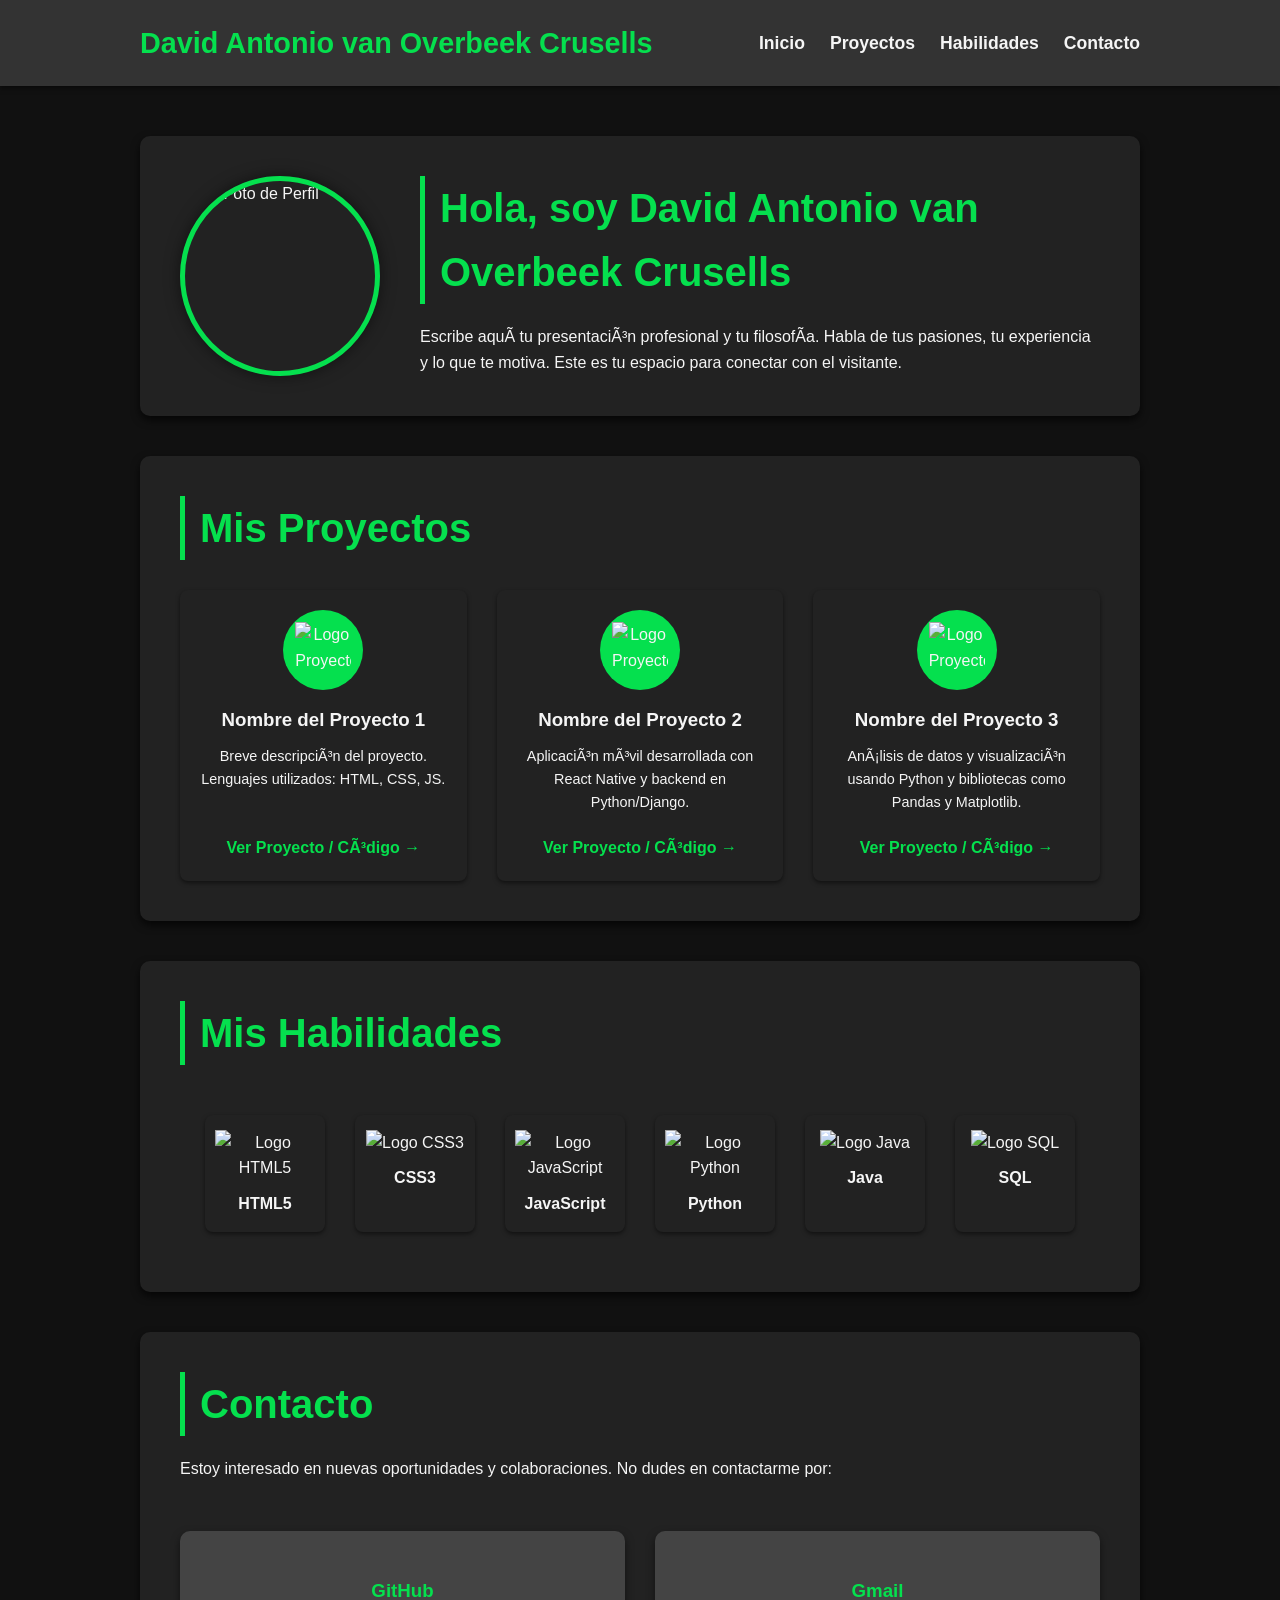
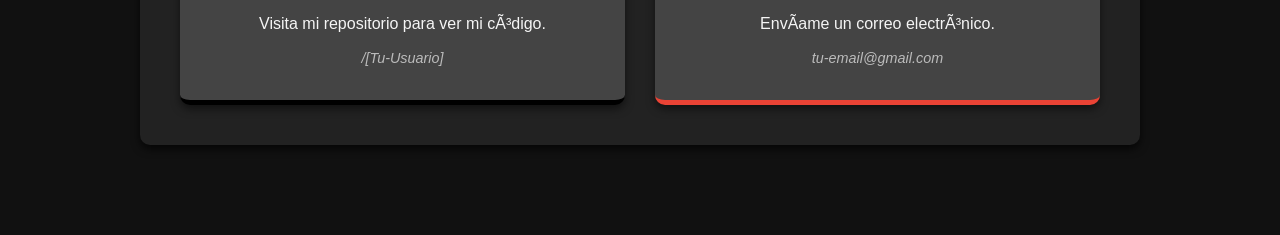
==== portfolio/portfolio.html @ e0b7dfbd "reestructuraion" ====
<!DOCTYPE html>
<html lang="es">
<head>
    <meta charset="UTF-F-8">
    <meta name="viewport" content="width=device-width, initial-scale=1.0">
    <title>David van Overbeek Crusells</title>
    <link rel="stylesheet" href="styles.css">
    <script src="main.js" defer></script> 
</head>
<body>

    <header>
        <nav>
            <h1>David Antonio van Overbeek Crusells</h1>
            
            <button id="menu-toggle" aria-label="Abrir menú">
                <i class="fas fa-bars"></i>
            </button>
            
            <ul id="nav-list">
                <li><a href="#home" class="nav-link">Inicio</a></li>
                <li><a href="#works" class="nav-link">Proyectos</a></li>
                <li><a href="#skills" class="nav-link">Habilidades</a></li>
                <li><a href="#contact" class="nav-link">Contacto</a></li>
            </ul>
        </nav>
    </header>

    <main>
        <section id="home" class="content-box">
            <div class="intro-content">
                <div class="profile-picture">
                    <img src="img/tu-foto.jpg" alt="Tu Foto de Perfil">
                </div>
                <div>
                    <h2>Hola, soy David Antonio van Overbeek Crusells</h2>
                    <p>Escribe aquí tu presentación profesional y tu filosofía. Habla de tus pasiones, tu experiencia y lo que te motiva. Este es tu espacio para conectar con el visitante.</p>
                </div>
            </div>
        </section>

        <section id="works" class="content-box">
            <h2>Mis Proyectos</h2>
            
            <div class="project-grid">
                <div class="project-card">
                    <div class="project-logo"><img src="img/logo-proyecto1.svg" alt="Logo Proyecto 1"></div>
                    <h3>Nombre del Proyecto 1</h3>
                    <p>Breve descripción del proyecto. Lenguajes utilizados: HTML, CSS, JS.</p>
                    <a href="https://link-a-tu-proyecto1.com" target="_blank" class="project-link">Ver Proyecto / Código &rarr;</a>
                </div>
                
                <div class="project-card">
                    <div class="project-logo"><img src="img/logo-proyecto2.svg" alt="Logo Proyecto 2"></div>
                    <h3>Nombre del Proyecto 2</h3>
                    <p>Aplicación móvil desarrollada con React Native y backend en Python/Django.</p>
                    <a href="https://link-a-tu-proyecto2.com" target="_blank" class="project-link">Ver Proyecto / Código &rarr;</a>
                </div>

                <div class="project-card">
                    <div class="project-logo"><img src="img/logo-proyecto3.svg" alt="Logo Proyecto 3"></div>
                    <h3>Nombre del Proyecto 3</h3>
                    <p>Análisis de datos y visualización usando Python y bibliotecas como Pandas y Matplotlib.</p>
                    <a href="https://link-a-tu-proyecto3.com" target="_blank" class="project-link">Ver Proyecto / Código &rarr;</a>
                </div>
            </div>
        </section>

        <section id="skills" class="content-box">
            <h2>Mis Habilidades</h2>
            
            <div class="skills-grid">
                <div class="skill-card"><img src="file:///C:/Users/Usuario/Downloads/html-5-svgrepo-com.svg" alt="Logo HTML5"><p>HTML5</p></div>
                <div class="skill-card"><img src="file:///C:/Users/Usuario/Downloads/css-3-svgrepo-com.svg" alt="Logo CSS3"><p>CSS3</p></div>
                <div class="skill-card"><img src="file:///C:/Users/Usuario/Downloads/javascript-logo-svgrepo-com.svg" alt="Logo JavaScript"><p>JavaScript</p></div>
                <div class="skill-card"><img src="file:///C:/Users/Usuario/Downloads/python-svgrepo-com.svg" alt="Logo Python"><p>Python</p></div>
                <div class="skill-card"><img src="file:///C:/Users/Usuario/Downloads/java-svgrepo-com.svg" alt="Logo Java"><p>Java</p></div>
                <div class="skill-card"><img src="file:///C:/Users/Usuario/Downloads/database-svgrepo-com.svg" alt="Logo SQL"><p>SQL</p></div>
            </div>
        </section>

        <section id="contact" class="content-box">
            <h2>Contacto</h2>
            <p>Estoy interesado en nuevas oportunidades y colaboraciones. No dudes en contactarme por:</p>
            
            <div class="contact-cards-grid">
                <a href="https://github.com/[Tu-Usuario]" target="_blank" class="contact-card github">
                    <i class="fas fa-github"></i> 
                    <h3>GitHub</h3>
                    <p>Visita mi repositorio para ver mi código.</p>
                    <span>/[Tu-Usuario]</span>
                </a>
                
                <a href="mailto:tu-email@gmail.com" class="contact-card gmail">
                    <i class="fas fa-envelope"></i> 
                    <h3>Gmail</h3>
                    <p>Envíame un correo electrónico.</p>
                    <span>tu-email@gmail.com</span>
                </a>
            </div>
        </section>
    </main>
</body>
</html>
---- portfolio/styles.css ----
/* ------------------------------------ */
/* Base y Tipografía */
/* ------------------------------------ */
*{
   margin: 0;
    padding: 0;
    box-sizing: border-box;
    scroll-behavior: smooth; /* Desplazamiento suave al hacer clic en enlaces */
}



body {
    /* Fondo básico de color gris oscuro */
    background-color: #111111; 
    font-family: 'Segoe UI', Tahoma, Geneva, Verdana, sans-serif;
    color: #f5f5f5; /* Color de texto claro */
    line-height: 1.6;
}

/* ------------------------------------ */
/* Estilos de Navegación */
/* ------------------------------------ */

header {
    background-color: #333333; /* Un gris ligeramente más claro para la cabecera */
    padding: 20px 50px;
    position: sticky;
    top: 0;
    z-index: 100; /* Aseguramos que el header esté por encima de todo */
    box-shadow: 0 2px 5px rgba(0, 0, 0, 0.5);
}

nav {
    display: flex;
    justify-content: space-between;
    align-items: center;
    max-width: 1000px;
    margin: 0 auto;
}

nav h1 {
    font-size: 1.8em;
    color: #05e04e; /* Color de acento */
}

/* Botón de menú de hamburguesa (oculto por defecto en desktop) */
#menu-toggle {
    display: none; 
    background: none;
    border: none;
    color: #05e04e;
    font-size: 1.8em;
    cursor: pointer;
}

nav ul {
    list-style: none;
    display: flex; /* En desktop, es una fila */
}

nav ul li {
    margin-left: 25px;
}

nav ul li a {
    color: #f5f5f5;
    text-decoration: none;
    font-weight: bold;
    font-size: 1.1em;
    transition: color 0.3s;
}

nav ul li a:hover {
    color: #05e04e; 
}

/* ------------------------------------ */
/* Formato de Cajas (Apartados) */
/* ------------------------------------ */

main {
    padding: 50px 20px;
    display: flex;
    flex-direction: column;
    align-items: center; /* Centra las cajas horizontalmente */
}

.content-box {
    /* Define la caja principal del apartado */
    width: 90%; 
    max-width: 1000px; 
    margin-bottom: 40px;
    padding: 40px;
    
    /* Estilos de la caja */
    background-color: #222222; /* Fondo oscuro para la caja */
    border-radius: 10px;
    box-shadow: 0 4px 8px rgba(0, 0, 0, 0.7); /* Sombra para darle profundidad */
    transition: transform 0.3s;
}

.content-box:hover {
    transform: translateY(-5px); /* Pequeño efecto al pasar el ratón */
}

.content-box h2 {
    font-size: 2.5em;
    margin-bottom: 20px;
    border-left: 5px solid #05e04e;
    padding-left: 15px;
    color: #05e04e;
}

/* ------------------------------------ */
/* Estilos para la sección de Inicio (Presentación con imagen) */
/* ------------------------------------ */

.intro-content {
    display: flex;
    align-items: center; /* Alinea verticalmente la imagen y el texto */
    gap: 40px; /* Espacio entre la imagen y el texto */
}

.profile-picture {
    flex-shrink: 0; /* Evita que la imagen se encoja */
    width: 200px;
    height: 200px;
    border-radius: 50%; /* Forma circular */
    overflow: hidden; 
    border: 5px solid #05e04e; /* Borde de color de acento */
    box-shadow: 0 0 15px rgba(0, 0, 0, 0.5);
}

.profile-picture img {
    width: 100%;
    height: 100%;
    object-fit: cover; 
    display: block; 
}

/* ------------------------------------ */
/* Estilos de Proyectos (works) */
/* ------------------------------------ */

.project-grid {
    display: grid;
    /* Muestra 3 columnas en pantallas grandes, ajustando automáticamente (responsive) */
    grid-template-columns: repeat(auto-fit, minmax(280px, 1fr)); 
    gap: 30px; 
    margin-top: 30px;
}

.project-card {
    background-color: #222222; 
    padding: 20px;
    border-radius: 8px;
    display: flex;
    flex-direction: column;
    text-align: center;
    box-shadow: 0 2px 4px rgba(0, 0, 0, 0.5);
}

.project-logo {
    width: 80px;
    height: 80px;
    margin: 0 auto 15px;
    background-color: #05e04e; 
    border-radius: 50%;
    overflow: hidden;
    display: flex;
    align-items: center;
    justify-content: center;
}

.project-logo img {
    width: 70%;
    height: 70%;
    object-fit: contain;
}

.project-card h3 {
    color: #f5f5f5;
    margin-bottom: 10px;
}

.project-card p {
    font-size: 0.9em;
    flex-grow: 1; 
    margin-bottom: 15px;
}

.project-link {
    color: #05e04e;
    text-decoration: none;
    font-weight: bold;
    display: inline-block;
    padding-top: 5px;
    border-top: 1px solid #222222;
    transition: color 0.3s;
}

.project-link:hover {
    color: #05e04e; 
}

/* ------------------------------------ */
/* Estilos de Habilidades (skills) */
/* ------------------------------------ */

.skills-grid {
    display: flex;
    flex-wrap: wrap; 
    justify-content: center; 
    gap: 30px;
    margin-top: 30px;
    padding: 20px 0;
}

.skill-card {
    width: 120px; /* Ancho fijo para cada tarjeta de habilidad */
    text-align: center;
    padding: 15px 10px;
    background-color: #222222;
    border-radius: 8px;
    box-shadow: 0 2px 4px rgba(0, 0, 0, 0.5);
    transition: transform 0.3s, background-color 0.3s;
}

.skill-card:hover {
    transform: scale(1.05);
    background-color: #05e04e; /* Resalta la tarjeta al pasar el ratón */
    color: #212121;
}

.skill-card img {
    width: 60px; /* Tamaño del logo */
    height: 60px;
    margin-bottom: 10px;
}

.skill-card p {
    margin: 0;
    font-weight: bold;
    font-size: 1em;
}

.skill-card:hover p {
    color: #212121; /* Cambia el color del texto al pasar el ratón */
}

/* ------------------------------------ */
/* Estilos de Contacto (contact) */
/* ------------------------------------ */

.contact-cards-grid {
    display: grid;
    /* Dos columnas, se apilan en pantallas pequeñas */
    grid-template-columns: repeat(auto-fit, minmax(280px, 1fr)); 
    gap: 30px;
    margin-top: 30px;
    padding-top: 20px;
}

.contact-card {
    display: flex;
    flex-direction: column;
    align-items: center;
    text-align: center;
    padding: 30px;
    border-radius: 10px;
    text-decoration: none; 
    color: #f5f5f5;
    box-shadow: 0 4px 8px rgba(0, 0, 0, 0.5);
    transition: transform 0.3s, background-color 0.3s;
}

/* Estilos específicos para GitHub */
.contact-card.github {
    background-color: #444444; 
    border-bottom: 5px solid #000; 
}

/* Estilos específicos para Gmail */
.contact-card.gmail {
    background-color: #444444; 
    border-bottom: 5px solid #EA4335; 
}

/* Efecto hover */
.contact-card:hover {
    transform: translateY(-5px);
    background-color: #555555;
}

/* Iconos de las tarjetas */
.contact-card i {
    font-size: 3em;
    margin-bottom: 15px;
}

.contact-card.github i {
    color: #000; 
}
.contact-card.gmail i {
    color: #EA4335; 
}

.contact-card h3 {
    margin-bottom: 5px;
    color: #05e04e;
}

.contact-card span {
    font-size: 0.9em;
    font-style: italic;
    color: #bbb;
    margin-top: 10px;
}

/* ------------------------------------ */
/* MEDIA QUERIES (RESPONSIVE DESIGN) */
/* ------------------------------------ */

/* 1. TABLET (Máximo 768px de ancho) */
@media (max-width: 768px) {
    
    /* Adaptación del layout general */
    header {
        padding: 20px 30px;
    }
    
    .content-box {
        padding: 30px 20px;
        margin-bottom: 30px;
    }
    
    .content-box h2 {
        font-size: 2em; /* Ajuste para títulos en tablet */
    }

    /* Adaptación de la imagen de presentación */
    .intro-content {
        flex-direction: column; /* Apila la imagen y el texto */
        text-align: center;
        gap: 20px;
    }

    .profile-picture {
        width: 150px;
        height: 150px;
        margin-bottom: 10px; 
    }

    /* Adaptación de las cuadrículas: 2 columnas */
    .project-grid {
        grid-template-columns: repeat(auto-fit, minmax(250px, 1fr));
        gap: 20px;
    }
}

/* 2. MÓVIL (Máximo 600px de ancho) */
@media (max-width: 600px) {
    
    header {
        padding: 15px 20px;
    }
    
    /* Mostrar botón de menú */
    #menu-toggle {
        display: block; 
    }

    /* Ocultar la navegación de desktop y prepararla para el despliegue */
    nav ul {
        display: none; /* Oculto por defecto en móvil */
        flex-direction: column; /* Lo ponemos en columna */
        position: absolute;
        top: 60px; /* Debajo de la cabecera (ajustar si el header tiene otro alto) */
        left: 0;
        width: 100%;
        background-color: #2c2c2c;
        box-shadow: 0 4px 8px rgba(0, 0, 0, 0.5);
        padding: 10px 0;
        z-index: 90;
    }
    
    /* Clase que el JS usa para mostrar el menú desplegable */
    nav ul.open {
        display: flex; 
    }

    nav ul li {
        margin: 0;
        border-bottom: 1px solid #333;
    }

    nav ul li:last-child {
        border-bottom: none;
    }

    nav ul li a {
        display: block;
        padding: 15px 20px;
        text-align: center;
        width: 100%;
    }

    .content-box h2 {
        font-size: 1.8em; /* Ajuste para títulos en móvil */
    }

    /* Imagen de presentación más pequeña en móvil */
    .profile-picture {
        width: 120px; 
        height: 120px;
    }

    /* Forzar todas las cuadrículas a una sola columna */
    .project-grid, 
    .contact-cards-grid {
        grid-template-columns: 1fr; /* Una sola columna para todo */
    }

    /* Habilidades con menos espacio */
    .skills-grid {
        gap: 15px;
    }
    
    .skill-card {
        width: 100px;
    }
}
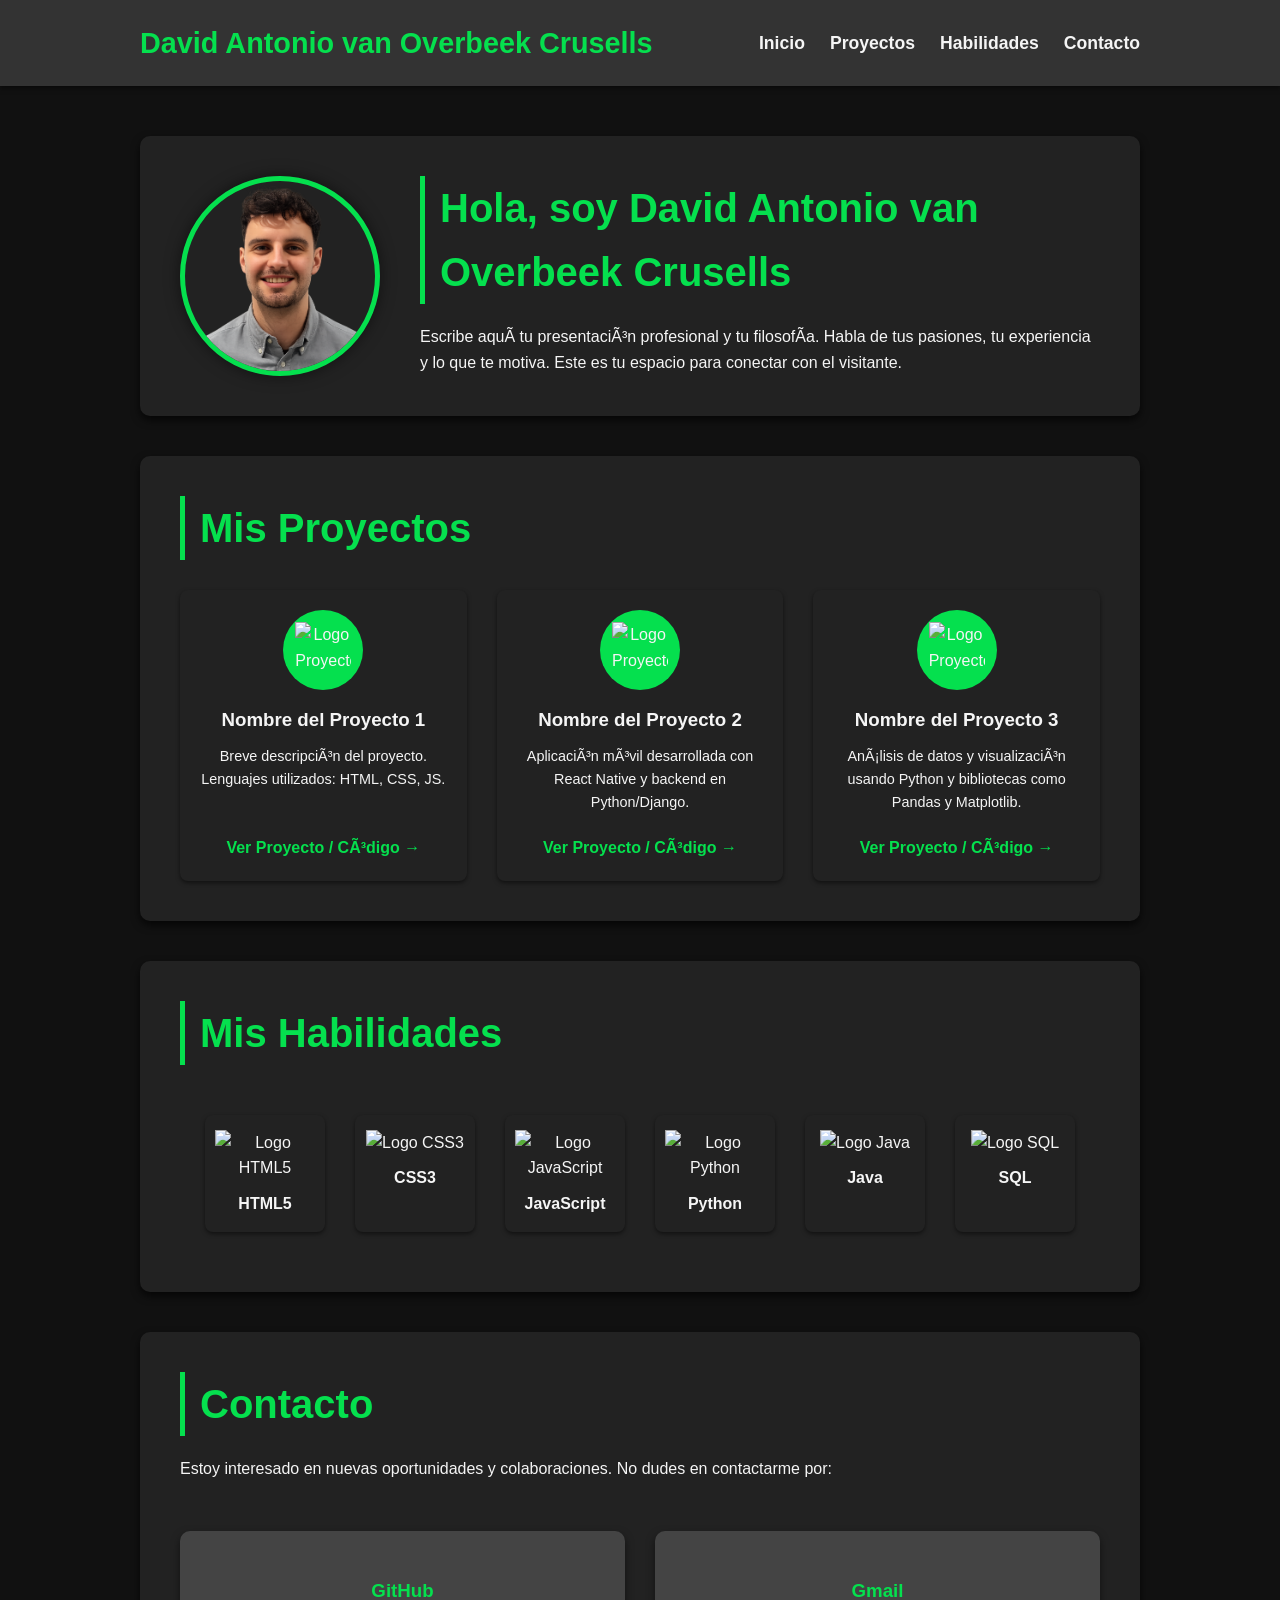
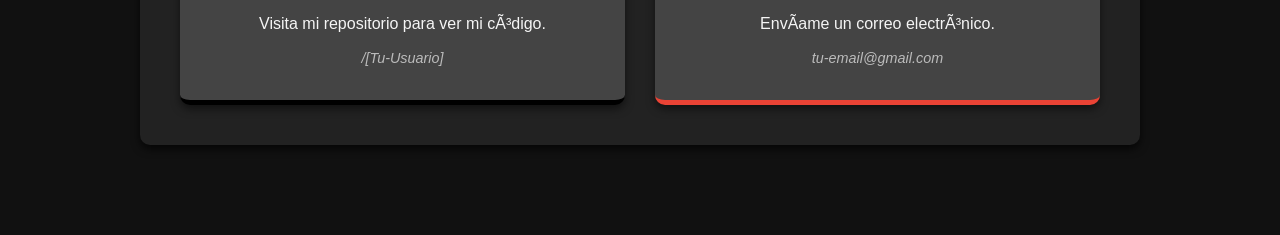
==== commit 6f03529d: "Foto nueva" ====
--- a/portfolio/portfolio.html
+++ b/portfolio/portfolio.html
@@ -8,7 +8,6 @@
     <script src="main.js" defer></script> 
 </head>
 <body>
-
     <header>
         <nav>
             <h1>David Antonio van Overbeek Crusells</h1>
@@ -30,7 +29,7 @@
         <section id="home" class="content-box">
             <div class="intro-content">
                 <div class="profile-picture">
-                    <img src="img/tu-foto.jpg" alt="Tu Foto de Perfil">
+                    <img src="img/Foto Curriculum.png" alt="Tu Foto de Perfil">
                 </div>
                 <div>
                     <h2>Hola, soy David Antonio van Overbeek Crusells</h2>
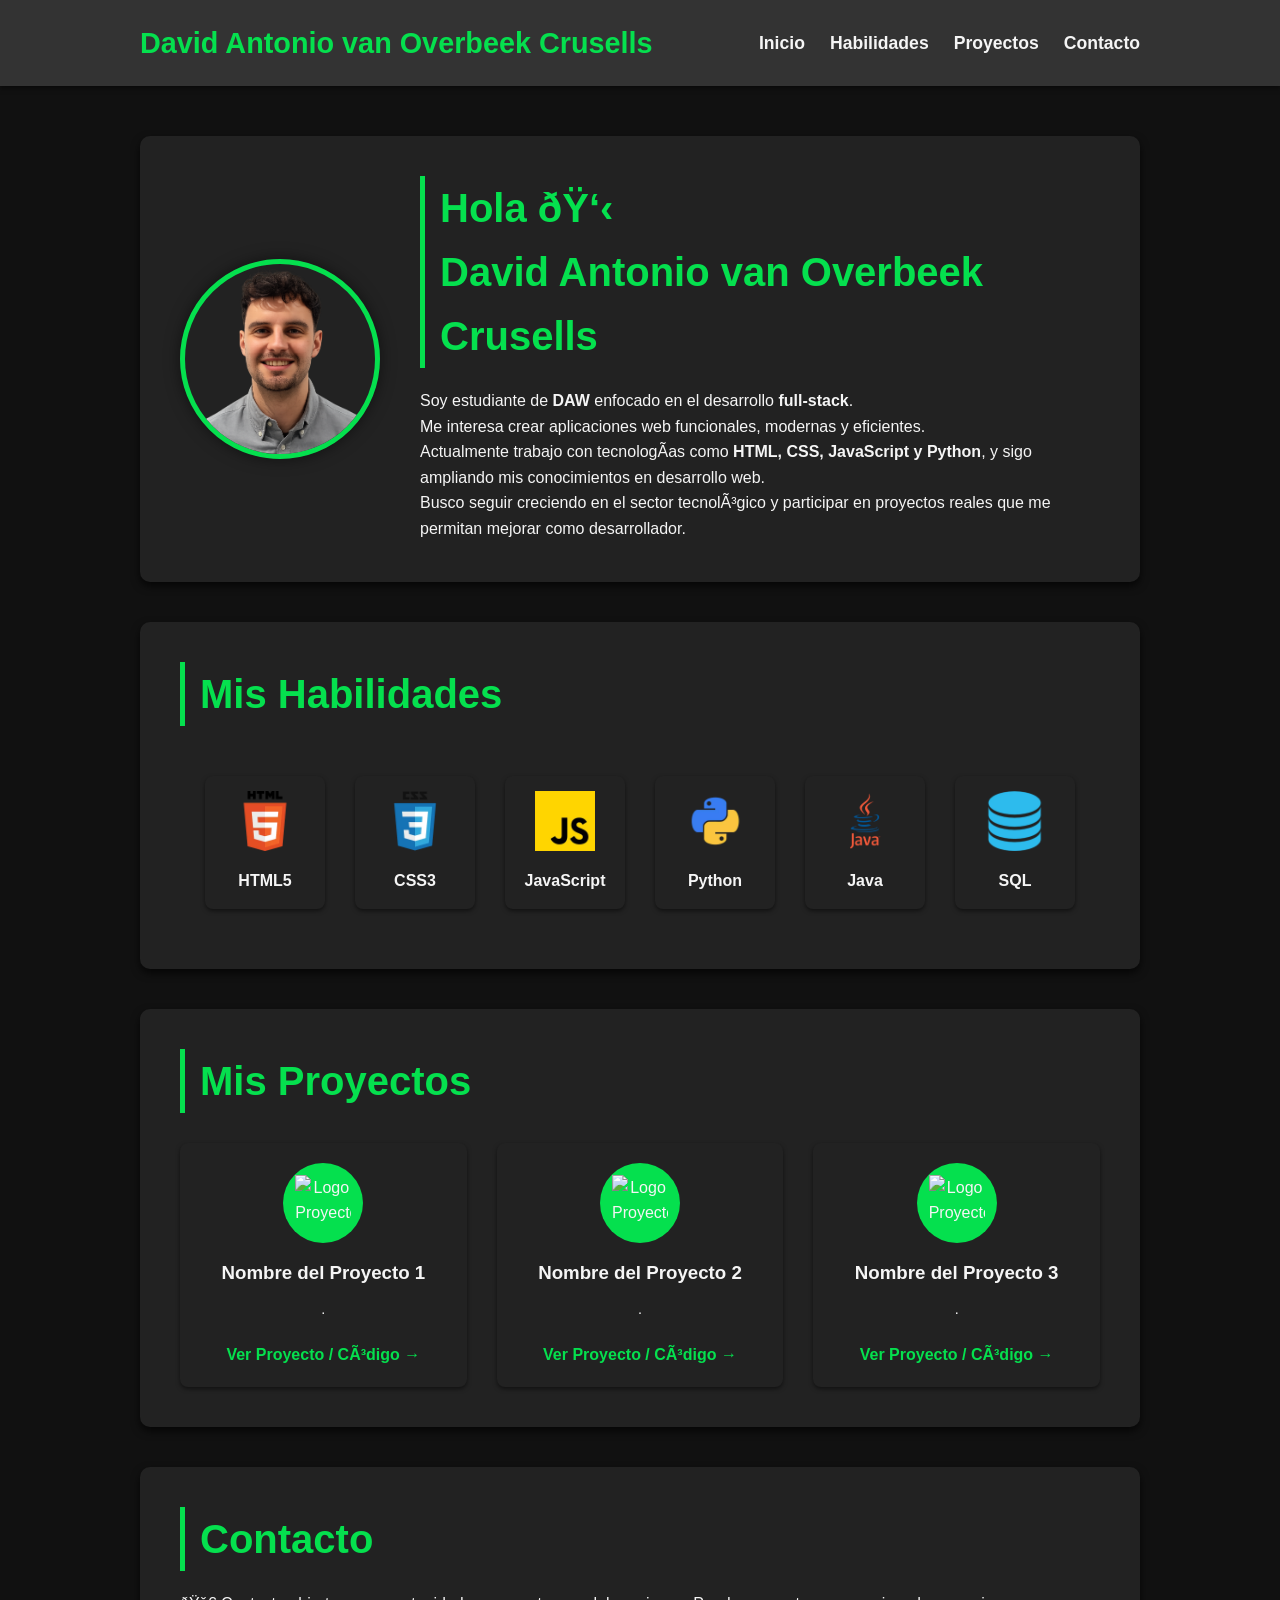
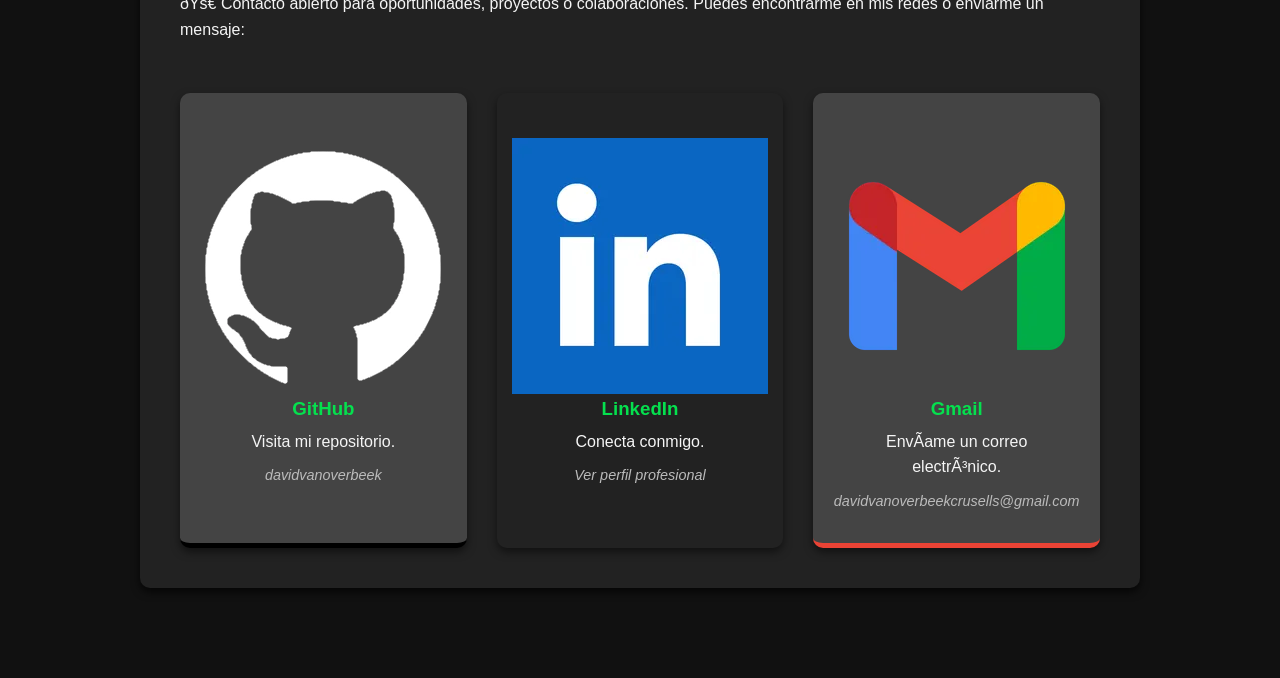
==== commit 8ebf95a7: "Metadatos y imagenes" ====
--- a/portfolio/portfolio.html
+++ b/portfolio/portfolio.html
@@ -12,14 +12,14 @@
         <nav>
             <h1>David Antonio van Overbeek Crusells</h1>
             
-            <button id="menu-toggle" aria-label="Abrir menú">
-                <i class="fas fa-bars"></i>
+            <button id="menu-toggle" class="menu-toggle">
+            ☰
             </button>
-            
+
             <ul id="nav-list">
                 <li><a href="#home" class="nav-link">Inicio</a></li>
+                <li><a href="#skills" class="nav-link">Habilidades</a></li>
                 <li><a href="#works" class="nav-link">Proyectos</a></li>
-                <li><a href="#skills" class="nav-link">Habilidades</a></li>
                 <li><a href="#contact" class="nav-link">Contacto</a></li>
             </ul>
         </nav>
@@ -32,9 +32,24 @@
                     <img src="img/Foto Curriculum.png" alt="Tu Foto de Perfil">
                 </div>
                 <div>
-                    <h2>Hola, soy David Antonio van Overbeek Crusells</h2>
-                    <p>Escribe aquí tu presentación profesional y tu filosofía. Habla de tus pasiones, tu experiencia y lo que te motiva. Este es tu espacio para conectar con el visitante.</p>
+                    <h2>Hola 👋 <br> David Antonio van Overbeek Crusells</h2>
+                    <p>Soy estudiante de <strong>DAW</strong> enfocado en el desarrollo <strong>full-stack</strong>. <br>Me interesa crear aplicaciones web funcionales, modernas y eficientes.
+                    <br>Actualmente trabajo con tecnologías como <strong>HTML, CSS, JavaScript y Python</strong>, y sigo ampliando mis conocimientos en desarrollo web.
+                    <br>Busco seguir creciendo en el sector tecnológico y participar en proyectos reales que me permitan mejorar como desarrollador.</p>
                 </div>
+            </div>
+        </section>
+
+        <section id="skills" class="content-box">
+            <h2>Mis Habilidades</h2>
+            
+            <div class="skills-grid">
+                <div class="skill-card"><img src="img/logo_html5.webp" alt="Logo HTML5" ><p>HTML5</p></div>
+                <div class="skill-card"><img src="img/log_css3.webp" alt="Logo CSS3"><p>CSS3</p></div>
+                <div class="skill-card"><img src="img/logo_javascript.webp" alt="Logo JavaScript"><p>JavaScript</p></div>
+                <div class="skill-card"><img src="img/logo_python.webp" alt="Logo Python"><p>Python</p></div>
+                <div class="skill-card"><img src="img/logo_java.webp" alt="Logo Java"><p>Java</p></div>
+                <div class="skill-card"><img src="img/logo_SQL.webp" alt="Logo SQL"><p>SQL</p></div>
             </div>
         </section>
 
@@ -45,57 +60,54 @@
                 <div class="project-card">
                     <div class="project-logo"><img src="img/logo-proyecto1.svg" alt="Logo Proyecto 1"></div>
                     <h3>Nombre del Proyecto 1</h3>
-                    <p>Breve descripción del proyecto. Lenguajes utilizados: HTML, CSS, JS.</p>
+                    <p>.</p>
                     <a href="https://link-a-tu-proyecto1.com" target="_blank" class="project-link">Ver Proyecto / Código &rarr;</a>
                 </div>
                 
                 <div class="project-card">
                     <div class="project-logo"><img src="img/logo-proyecto2.svg" alt="Logo Proyecto 2"></div>
                     <h3>Nombre del Proyecto 2</h3>
-                    <p>Aplicación móvil desarrollada con React Native y backend en Python/Django.</p>
+                    <p>.</p>
                     <a href="https://link-a-tu-proyecto2.com" target="_blank" class="project-link">Ver Proyecto / Código &rarr;</a>
                 </div>
 
                 <div class="project-card">
                     <div class="project-logo"><img src="img/logo-proyecto3.svg" alt="Logo Proyecto 3"></div>
                     <h3>Nombre del Proyecto 3</h3>
-                    <p>Análisis de datos y visualización usando Python y bibliotecas como Pandas y Matplotlib.</p>
+                    <p>.</p>
                     <a href="https://link-a-tu-proyecto3.com" target="_blank" class="project-link">Ver Proyecto / Código &rarr;</a>
                 </div>
             </div>
         </section>
 
-        <section id="skills" class="content-box">
-            <h2>Mis Habilidades</h2>
-            
-            <div class="skills-grid">
-                <div class="skill-card"><img src="file:///C:/Users/Usuario/Downloads/html-5-svgrepo-com.svg" alt="Logo HTML5"><p>HTML5</p></div>
-                <div class="skill-card"><img src="file:///C:/Users/Usuario/Downloads/css-3-svgrepo-com.svg" alt="Logo CSS3"><p>CSS3</p></div>
-                <div class="skill-card"><img src="file:///C:/Users/Usuario/Downloads/javascript-logo-svgrepo-com.svg" alt="Logo JavaScript"><p>JavaScript</p></div>
-                <div class="skill-card"><img src="file:///C:/Users/Usuario/Downloads/python-svgrepo-com.svg" alt="Logo Python"><p>Python</p></div>
-                <div class="skill-card"><img src="file:///C:/Users/Usuario/Downloads/java-svgrepo-com.svg" alt="Logo Java"><p>Java</p></div>
-                <div class="skill-card"><img src="file:///C:/Users/Usuario/Downloads/database-svgrepo-com.svg" alt="Logo SQL"><p>SQL</p></div>
-            </div>
-        </section>
-
         <section id="contact" class="content-box">
             <h2>Contacto</h2>
-            <p>Estoy interesado en nuevas oportunidades y colaboraciones. No dudes en contactarme por:</p>
+            <p>🚀 Contacto abierto para oportunidades, proyectos o colaboraciones. Puedes encontrarme en mis redes o enviarme un mensaje:</p>
             
             <div class="contact-cards-grid">
-                <a href="https://github.com/[Tu-Usuario]" target="_blank" class="contact-card github">
-                    <i class="fas fa-github"></i> 
+                <a href="https://github.com/davidvanoverbeek" target="_blank" class="contact-card github">
+                    <i class="fas fa-github"></i>
+                    <img src="img/Github.webp" alt="Logo Github"> 
                     <h3>GitHub</h3>
-                    <p>Visita mi repositorio para ver mi código.</p>
-                    <span>/[Tu-Usuario]</span>
+                    <p>Visita mi repositorio.</p>
+                    <span>davidvanoverbeek</span>
+                </a>
+
+                <a href="https://www.linkedin.com/in/david-antonio-van-overbeek-crusells-94713830b/" target="_blank" class="contact-card linkedin">
+                <i class="fab fa-linkedin"></i> 
+                <img src="img/Linkedin.webp" alt="Logo LinkedIn"> 
+                <h3>LinkedIn</h3>
+                <p>Conecta conmigo.</p>
+                <span>Ver perfil profesional</span>
                 </a>
                 
-                <a href="mailto:tu-email@gmail.com" class="contact-card gmail">
-                    <i class="fas fa-envelope"></i> 
+                <a href="mailto:davidvanoverbeekcrusells@gmail.com" class="contact-card gmail">
+                    <i class="fas fa-envelope"></i>
+                    <img src="img/Gmail.webp" alt="Logo Gmail">  
                     <h3>Gmail</h3>
                     <p>Envíame un correo electrónico.</p>
-                    <span>tu-email@gmail.com</span>
-                </a>
+                    <span>davidvanoverbeekcrusells@gmail.com</span>
+                </a> 
             </div>
         </section>
     </main>
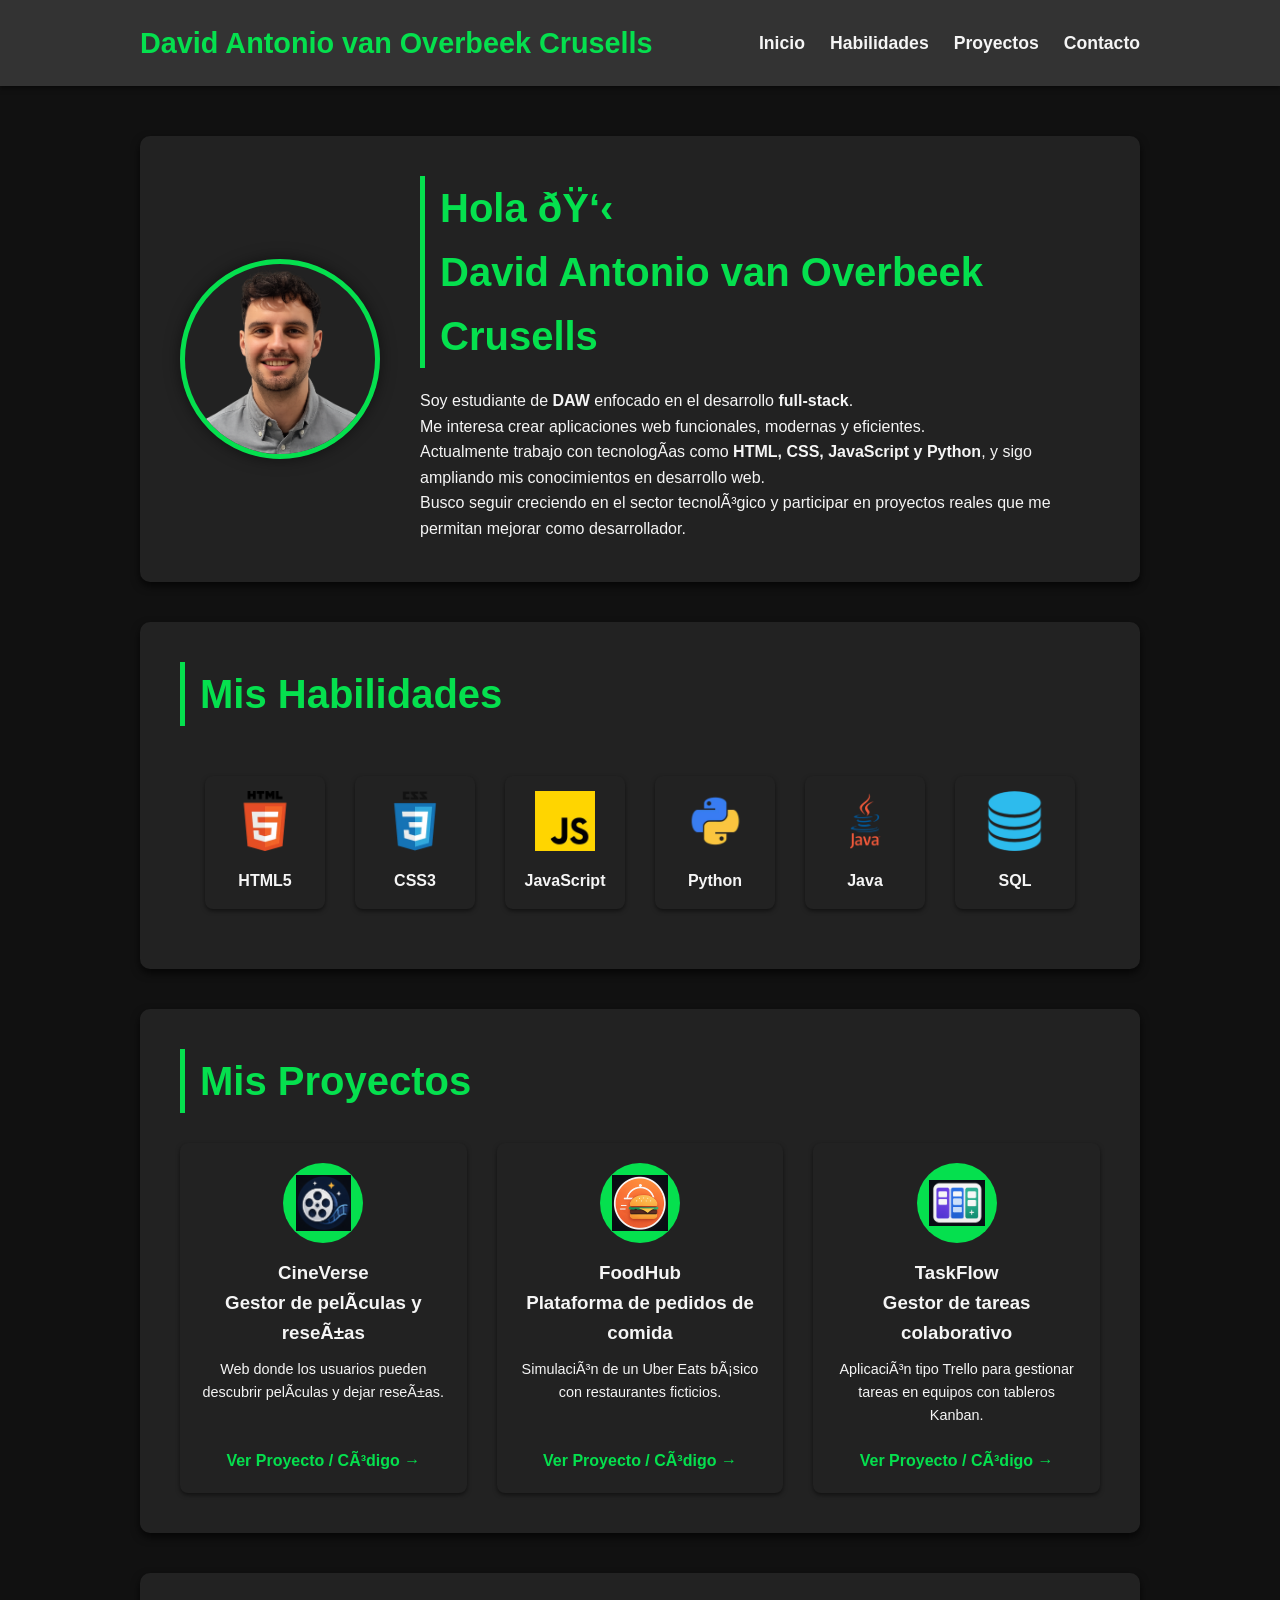
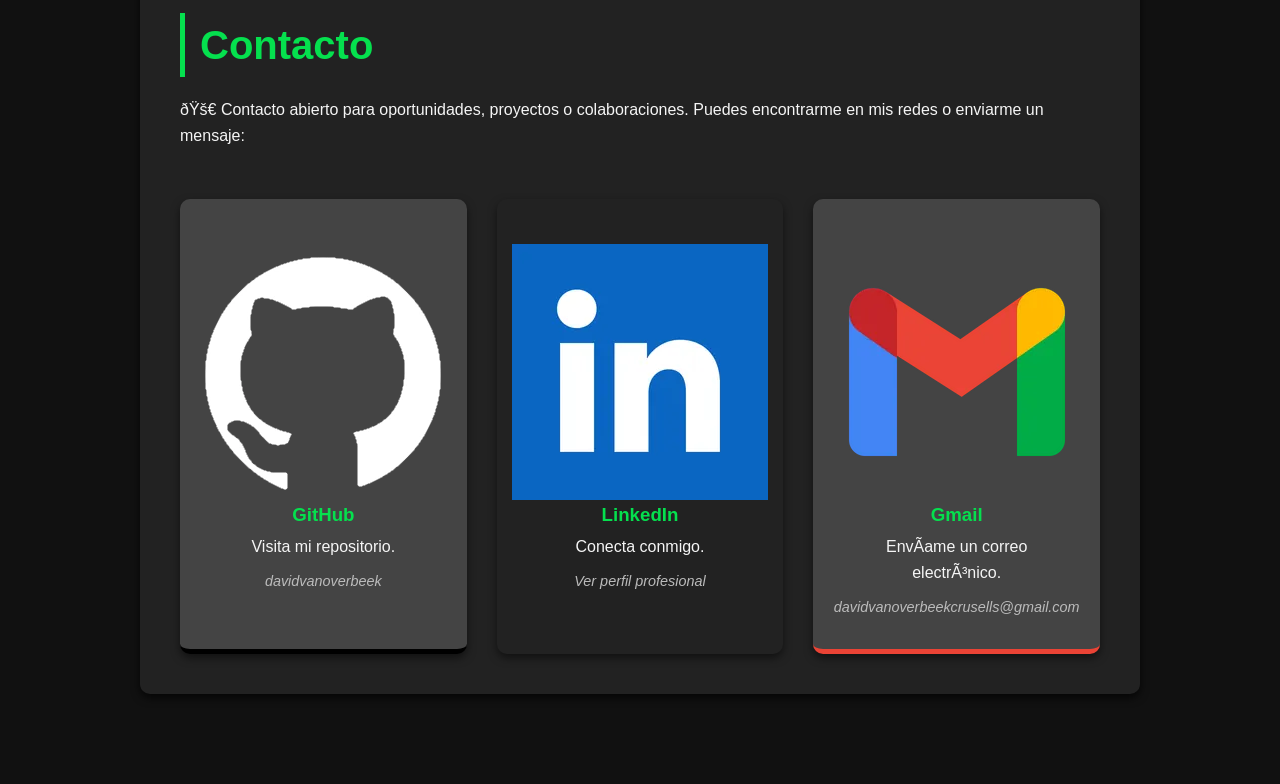
==== commit 892da17f: "Subida de proyectos" ====
--- a/portfolio/portfolio.html
+++ b/portfolio/portfolio.html
@@ -58,24 +58,24 @@
             
             <div class="project-grid">
                 <div class="project-card">
-                    <div class="project-logo"><img src="img/logo-proyecto1.svg" alt="Logo Proyecto 1"></div>
-                    <h3>Nombre del Proyecto 1</h3>
-                    <p>.</p>
-                    <a href="https://link-a-tu-proyecto1.com" target="_blank" class="project-link">Ver Proyecto / Código &rarr;</a>
+                    <div class="project-logo"><img src="img/CineVerse.png" alt="Logo Proyecto 3"></div>
+                    <h3>CineVerse <br>Gestor de películas y reseñas</h3>
+                    <p>Web donde los usuarios pueden descubrir películas y dejar reseñas.</p>
+                    <a href="https://link-a-tu-proyecto3.com" target="_blank" class="project-link">Ver Proyecto / Código &rarr;</a>
                 </div>
                 
                 <div class="project-card">
-                    <div class="project-logo"><img src="img/logo-proyecto2.svg" alt="Logo Proyecto 2"></div>
-                    <h3>Nombre del Proyecto 2</h3>
-                    <p>.</p>
+                    <div class="project-logo"><img src="img/FoodHub.png" alt="Logo Proyecto 2"></div>
+                    <h3>FoodHub <br>Plataforma de pedidos de comida</h3>
+                    <p>Simulación de un Uber Eats básico con restaurantes ficticios.</p>
                     <a href="https://link-a-tu-proyecto2.com" target="_blank" class="project-link">Ver Proyecto / Código &rarr;</a>
                 </div>
 
                 <div class="project-card">
-                    <div class="project-logo"><img src="img/logo-proyecto3.svg" alt="Logo Proyecto 3"></div>
-                    <h3>Nombre del Proyecto 3</h3>
-                    <p>.</p>
-                    <a href="https://link-a-tu-proyecto3.com" target="_blank" class="project-link">Ver Proyecto / Código &rarr;</a>
+                    <div class="project-logo"><img src="img/TaskFlow.png" alt="Logo Proyecto 1"></div>
+                    <h3>TaskFlow <br>Gestor de tareas colaborativo</h3>
+                    <p>Aplicación tipo Trello para gestionar tareas en equipos con tableros Kanban.</p>
+                    <a href="https://link-a-tu-proyecto1.com" target="_blank" class="project-link">Ver Proyecto / Código &rarr;</a>
                 </div>
             </div>
         </section>
